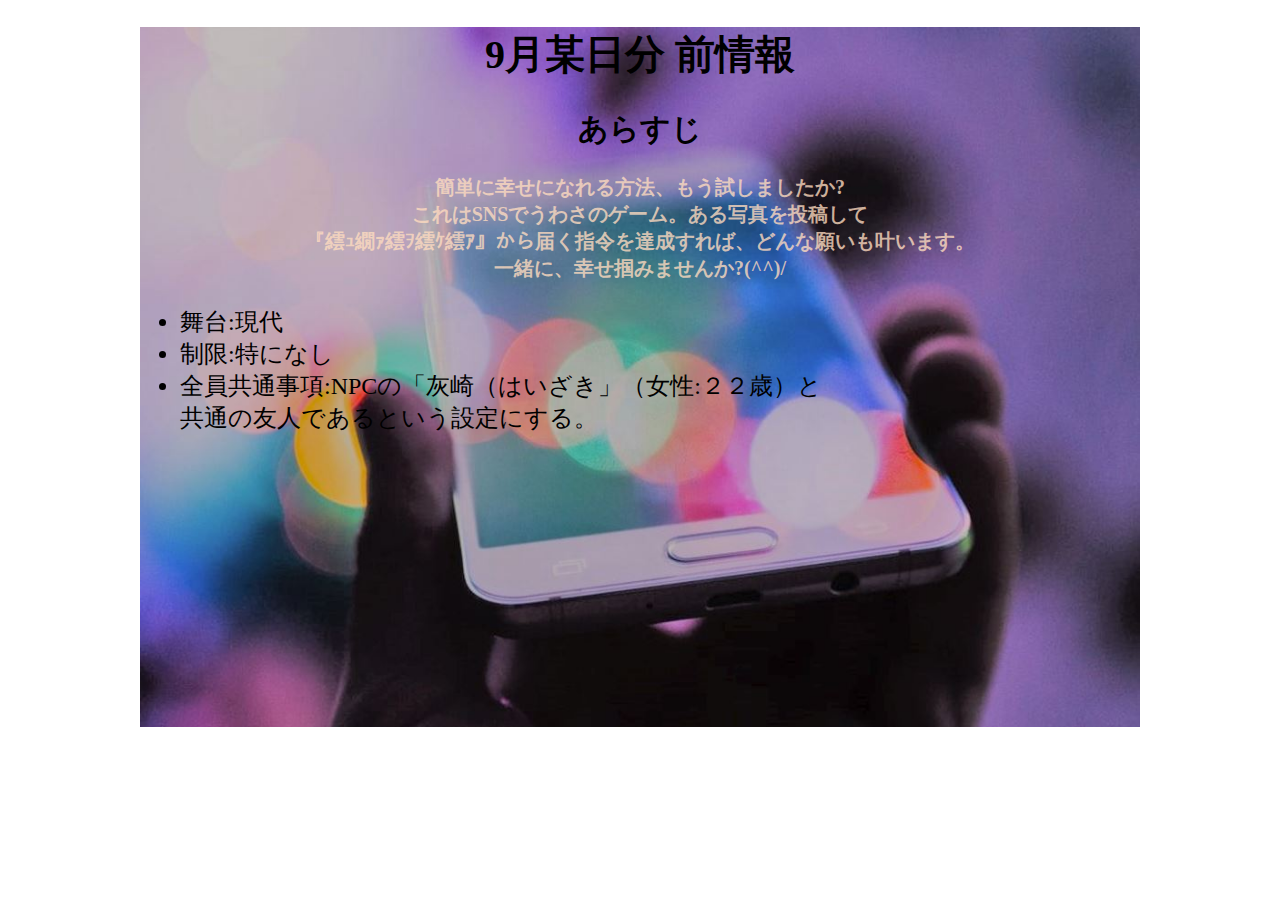
==== scenario.html @ 5e3fe1f1 "Add files via upload" ====
<!DOCTYPE html>
<html lang="en">
  <head>
    <meta charset="UTF-8" />
    <meta http-equiv="X-UA-Compatible" content="IE=edge" />
    <meta name="viewport" content="width=device-width, initial-scale=1.0" />
    <title>坂本卓屋　総本家</title>
    <link rel="stylesheet" href="scenario-stylesheet.css" />
  </head>
  <body>
    <div id="wrapper">
      <header class="header-wrapper">
        <div class="header-headline">
          <h1>9月某日分 前情報</h1>
          <h2>あらすじ</h2>
          <p>
            簡単に幸せになれる方法、もう試しましたか?<br />
            これはSNSでうわさのゲーム。ある写真を投稿して<br />
            『繧ｭ繝ｧ繧ｦ繧ｹ繧ｱ』から届く指令を達成すれば、どんな願いも叶います。<br />
            一緒に、幸せ掴みませんか?(^^)/
          </p>
        </div>
        <div class="header-document">
          <ul>
            <li>舞台:現代</li>
            <li>制限:特になし</li>
            <li>
              全員共通事項:NPCの「灰崎（はいざき」（女性:２２歳）と<br />
              共通の友人であるという設定にする。
            </li>
          </ul>
        </div>
      </header>
    </div>
  </body>
</html>
---- scenario-stylesheet.css ----
#wrapper {
  width: 1000px;
  margin: auto;
}

.header-wrapper {
  background-image: url(view/scenario.JPG);
  background-color: rgba(255, 255, 255, 0.89);
  background-size: cover;
  width: 100%;
  height: 700px;
}

.header-headline {
  text-align: center;
  font-size: 20px;
  font-weight: bold;
}

.header-headline p {
  color: rgba(255, 220, 192, 0.781);
}

.header-document {
  font-size: 24px;
}
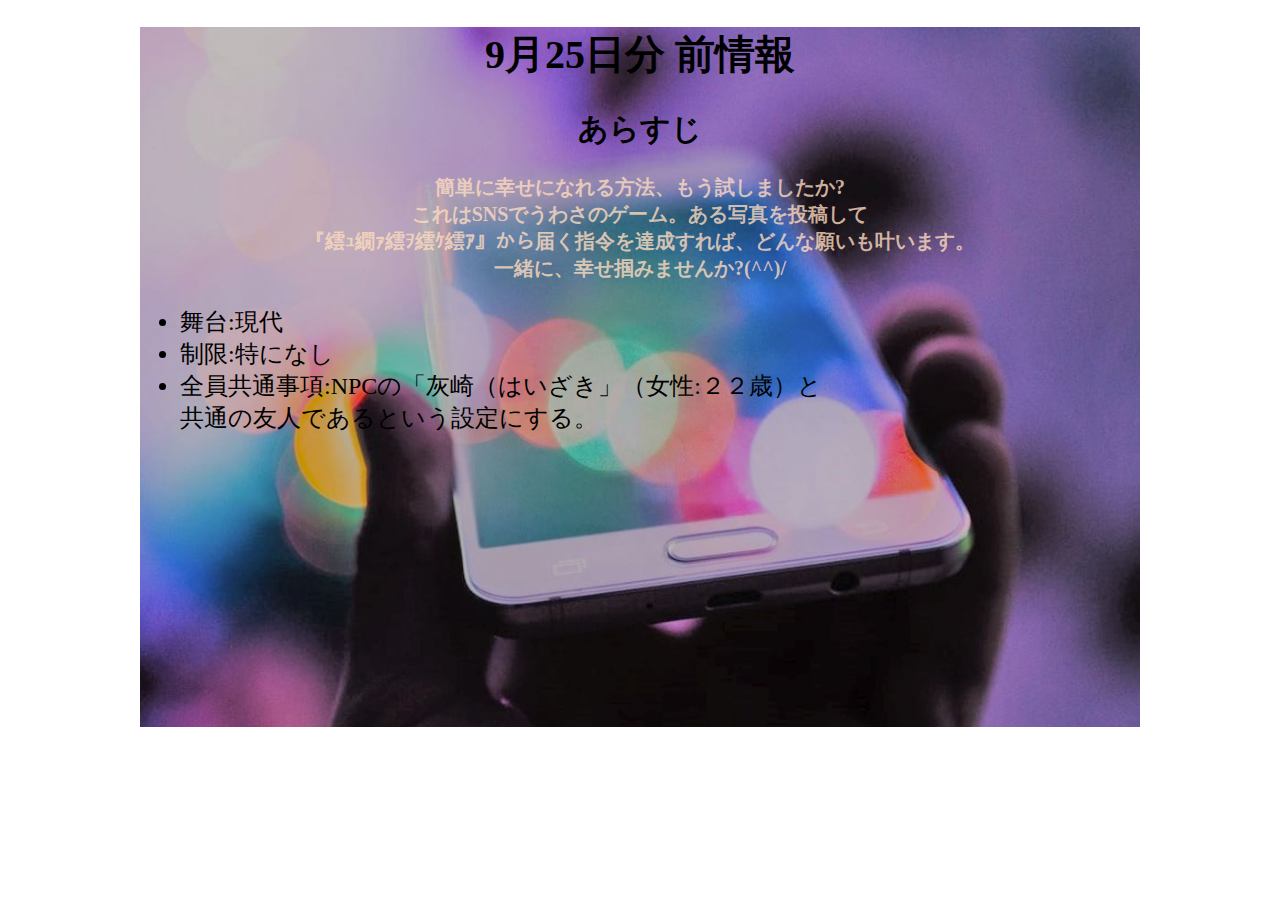
==== commit 8bfb89cb: "Add files via upload" ====
--- a/scenario.html
+++ b/scenario.html
@@ -11,7 +11,7 @@
     <div id="wrapper">
       <header class="header-wrapper">
         <div class="header-headline">
-          <h1>9月某日分 前情報</h1>
+          <h1>9月25日分 前情報</h1>
           <h2>あらすじ</h2>
           <p>
             簡単に幸せになれる方法、もう試しましたか?<br />
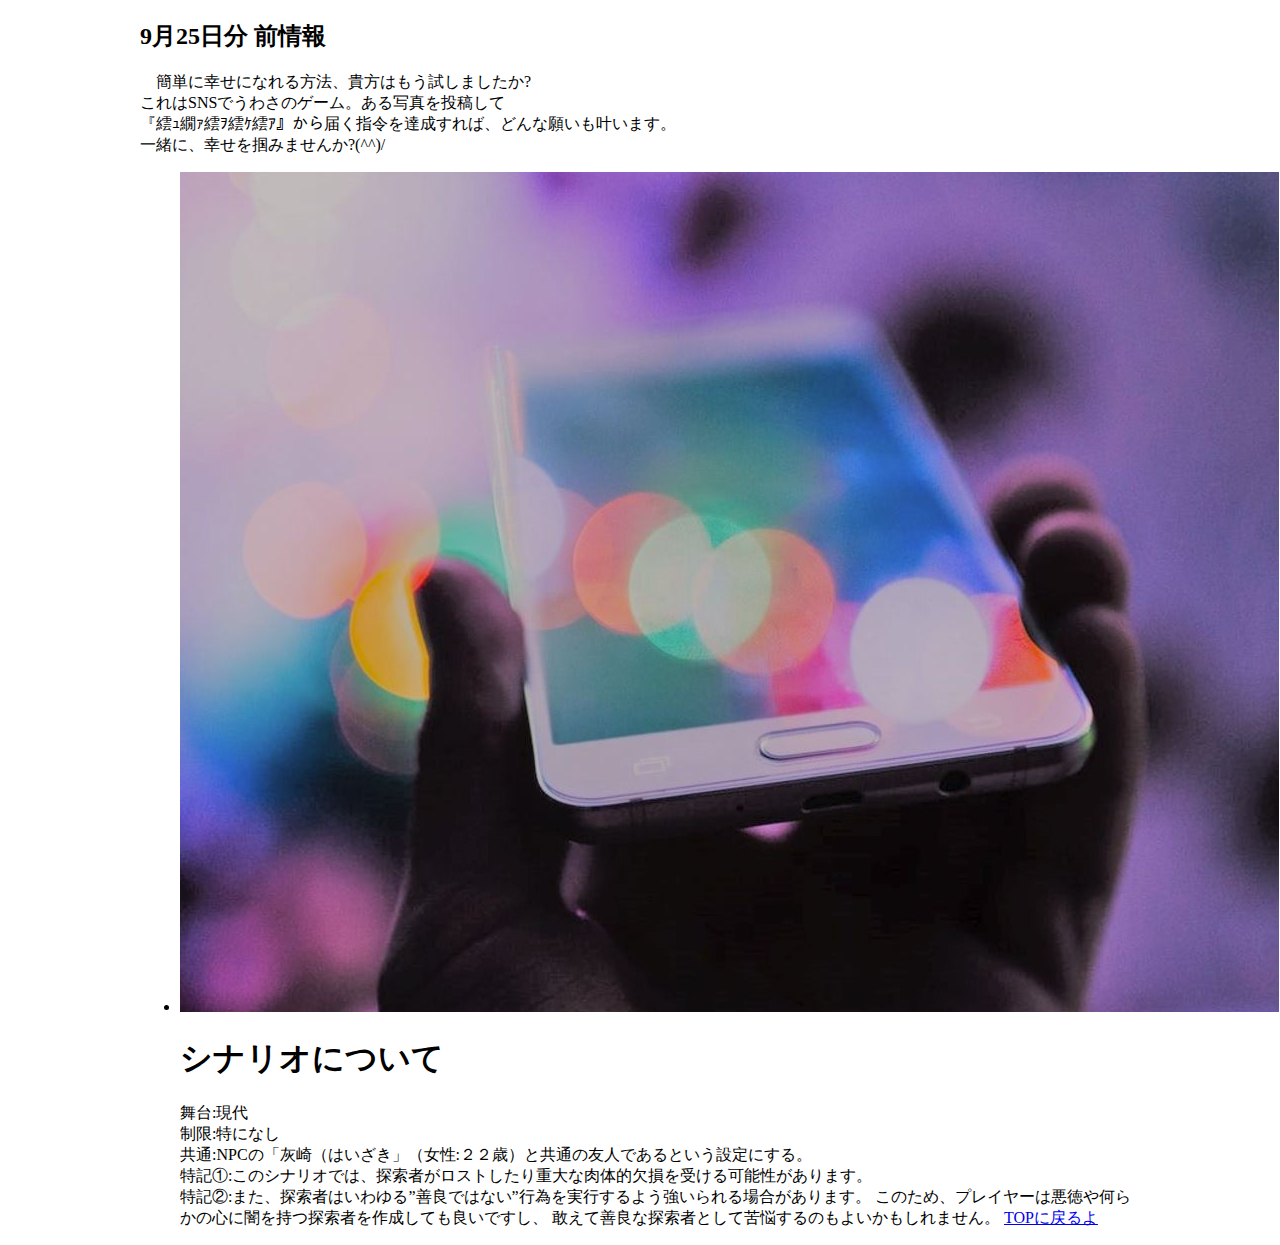
==== commit b0118953: "Add files via upload" ====
--- a/scenario.html
+++ b/scenario.html
@@ -9,28 +9,40 @@
   </head>
   <body>
     <div id="wrapper">
-      <header class="header-wrapper">
-        <div class="header-headline">
-          <h1>9月25日分 前情報</h1>
-          <h2>あらすじ</h2>
-          <p>
-            簡単に幸せになれる方法、もう試しましたか?<br />
+      <section class="p-blog">
+        <div class="c-heading">
+          <h2 class="c-heading__ttl">9月25日分 前情報</h2>
+          <p class="c-heading__txt">
+            　簡単に幸せになれる方法、貴方はもう試しましたか?<br />
             これはSNSでうわさのゲーム。ある写真を投稿して<br />
             『繧ｭ繝ｧ繧ｦ繧ｹ繧ｱ』から届く指令を達成すれば、どんな願いも叶います。<br />
-            一緒に、幸せ掴みませんか?(^^)/
+            一緒に、幸せを掴みませんか?(^^)/
           </p>
         </div>
-        <div class="header-document">
-          <ul>
-            <li>舞台:現代</li>
-            <li>制限:特になし</li>
-            <li>
-              全員共通事項:NPCの「灰崎（はいざき」（女性:２２歳）と<br />
-              共通の友人であるという設定にする。
-            </li>
-          </ul>
-        </div>
-      </header>
+        <!-- Blog固有 写真・文章を横並び * 3セット -->
+        <ul class="p-blogList">
+          <li>
+            <img class="p-blogList__photo" src="view/scenario.JPG" />
+            <div class="p-blogBox">
+              <h1 class="p-blogBox__ttl">シナリオについて</h1>
+              <p class="p-blogBox__txt">
+                <span>舞台:現代</span><br />
+                <span>制限:特になし</span><br />
+                <span>
+                  共通:NPCの「灰崎（はいざき」（女性:２２歳）と共通の友人であるという設定にする。</br>
+                </span>
+                <span class="p-boxSpecial">
+                  特記①:このシナリオでは、探索者がロストしたり重大な肉体的欠損を受ける可能性があります。<br />
+                  特記②:また、探索者はいわゆる”善良ではない”行為を実行するよう強いられる場合があります。
+                  このため、プレイヤーは悪徳や何らかの心に闇を持つ探索者を作成しても良いですし、
+                  敢えて善良な探索者として苦悩するのもよいかもしれません。
+                </span>
+                <a href="index.html">TOPに戻るよ</a>
+              </p>
+            </div>
+          </li>
+        </ul>
+      </section>
     </div>
   </body>
 </html>
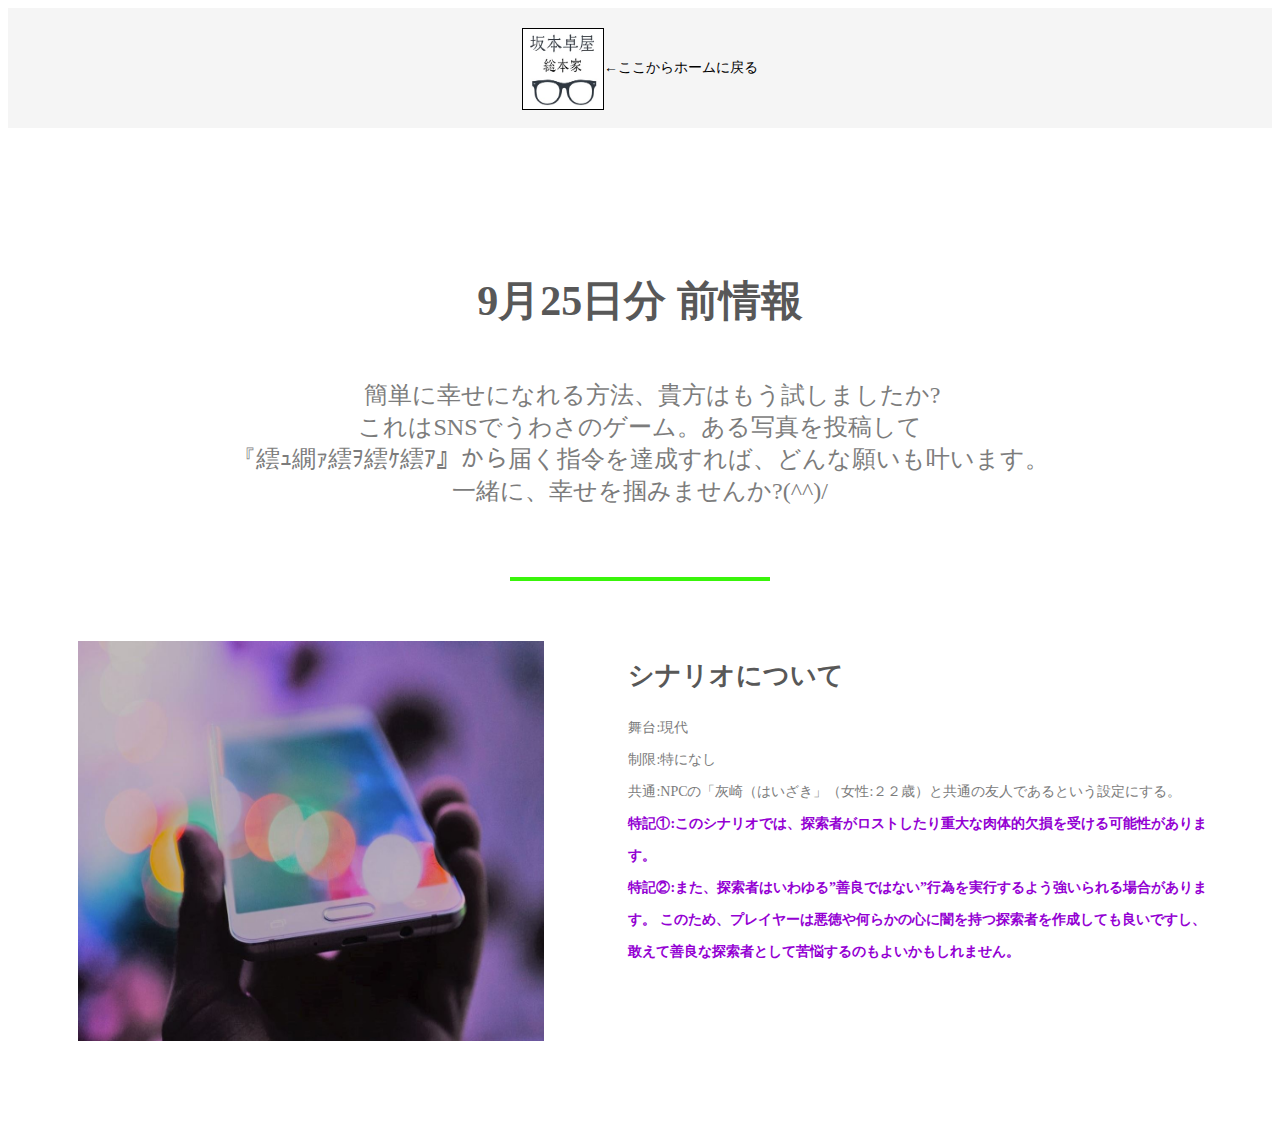
==== commit e141091c: "Add files via upload" ====
--- a/scenario.html
+++ b/scenario.html
@@ -5,10 +5,18 @@
     <meta http-equiv="X-UA-Compatible" content="IE=edge" />
     <meta name="viewport" content="width=device-width, initial-scale=1.0" />
     <title>坂本卓屋　総本家</title>
-    <link rel="stylesheet" href="scenario-stylesheet.css" />
+    <link rel="stylesheet" href="scenario.css" />
   </head>
   <body>
     <div id="wrapper">
+      <header class="l-header">
+        <div class="p-header">
+          <a class="p-header__link" href="index.html"
+            ><img class="p-header__logo" src="view/TRPG-logo.jpg"
+          /></a>
+          <span class="p-header__txt">←ここからホームに戻る</span>
+        </div>
+      </header>    
       <section class="p-blog">
         <div class="c-heading">
           <h2 class="c-heading__ttl">9月25日分 前情報</h2>
@@ -37,7 +45,6 @@
                   このため、プレイヤーは悪徳や何らかの心に闇を持つ探索者を作成しても良いですし、
                   敢えて善良な探索者として苦悩するのもよいかもしれません。
                 </span>
-                <a href="index.html">TOPに戻るよ</a>
               </p>
             </div>
           </li>
--- a/scenario.css
+++ b/scenario.css
@@ -0,0 +1,152 @@
+/* BLOG  */
+.p-blog {
+  margin-top: 30px;
+  padding: 80px 30px 0 30px;
+}
+
+/* header */
+.p-header {
+  display: flex;
+  justify-content: center;
+  height: 120px;
+  line-height: 120px;
+  background-color: #0303040a;
+}
+
+.p-header__link {
+  padding: 20px 0;
+}
+
+.p-header__logo {
+  border: 1px solid #000;
+  height: 80px;
+  width: 80px;
+}
+
+.p-header__txt {
+  font-size: 14px;
+}
+
+/* ABOUT・WORK・BLOG　共通見出し */
+.c-heading {
+  position: relative;
+  padding-bottom: 50px;
+  text-align: center;
+}
+/* 疑似要素設置 */
+.c-heading ::after {
+  display: block;
+  content: "";
+  position: absolute;
+  left: 50%;
+  bottom: 0;
+  width: 260px;
+  height: 4px;
+  transform: translateX(-50%);
+  background-color: #39f50a;
+}
+/* 共通見出し(c-heading)ではなくそれぞれ固有の要素の余白として指定 */
+.p-aboutList,
+.p-workList,
+.p-blogList {
+  margin-top: 60px;
+}
+
+/* ABOUT・WORK・BLOG > タイトル */
+.c-heading__ttl {
+  color: #585858;
+  font-size: 42px;
+}
+
+/* ABOUT・WORK・BLOG　> ロレサムテキスト */
+.c-heading__txt {
+  margin-top: 50px;
+  color: #7c7c7c;
+  font-size: 24px;
+}
+
+/* Blog */
+/* 2つ目以降の兄弟要素のみ余白指定 */
+.p-blogList li:nth-child(n + 1) {
+  margin-bottom: 80px;
+}
+.p-blogBox__ttl {
+  margin-bottom: 10px;
+  font-size: 26px;
+  color: #585858;
+}
+.p-blogBox__txt {
+  margin-bottom: 60px;
+  font-size: 18px;
+  color: #7c7c7c;
+  line-height: 30px;
+}
+.p-boxSpecial {
+  font-size: 16px;
+  font-weight: bold;
+  color: darkviolet;
+}
+.p-blogBox__txt span {
+  font-size: 14px;
+}
+
+@media screen and (max-width: 768px) {
+  /* SP style */
+  /* 共通見出し　テキスト */
+  .c-heading__txt {
+    font-size: 16px;
+    line-height: 30px;
+    letter-spacing: 0px;
+  }
+
+  /* Blog */
+  .p-blogList__photo {
+    margin-bottom: 20px;
+    width: 100%;
+  }
+  .p-blogList li:nth-child(n + 1) {
+    margin-bottom: 40px;
+  }
+  .p-blogBox {
+    text-align: center;
+  }
+
+  .p-blogBox__ttl {
+    display: inline;
+    font-size: 22px;
+  }
+  .p-blogBox__txt {
+    font-size: 14px;
+    line-height: 15px;
+    margin-bottom: 40px;
+  }
+  .p-blogBox__txt li {
+    font-size: 10px;
+  }
+  .p-boxSpecial {
+    font-size: 10px;
+  }
+}
+
+@media screen and (min-width: 769px) {
+  /* PC style */
+  /* Blog */
+  .p-blogList li {
+    display: flex;
+    justify-content: space-between;
+    height: 400px;
+  }
+  .p-blogList li:nth-child(2) {
+    flex-direction: row-reverse;
+    text-align: right;
+  }
+  .p-blogList__photo {
+    width: 40%;
+  }
+
+  /* box(ttl + txt + btn + special)*/
+  .p-blogBox {
+    margin: 0 20px;
+    width: 51%;
+  }
+}
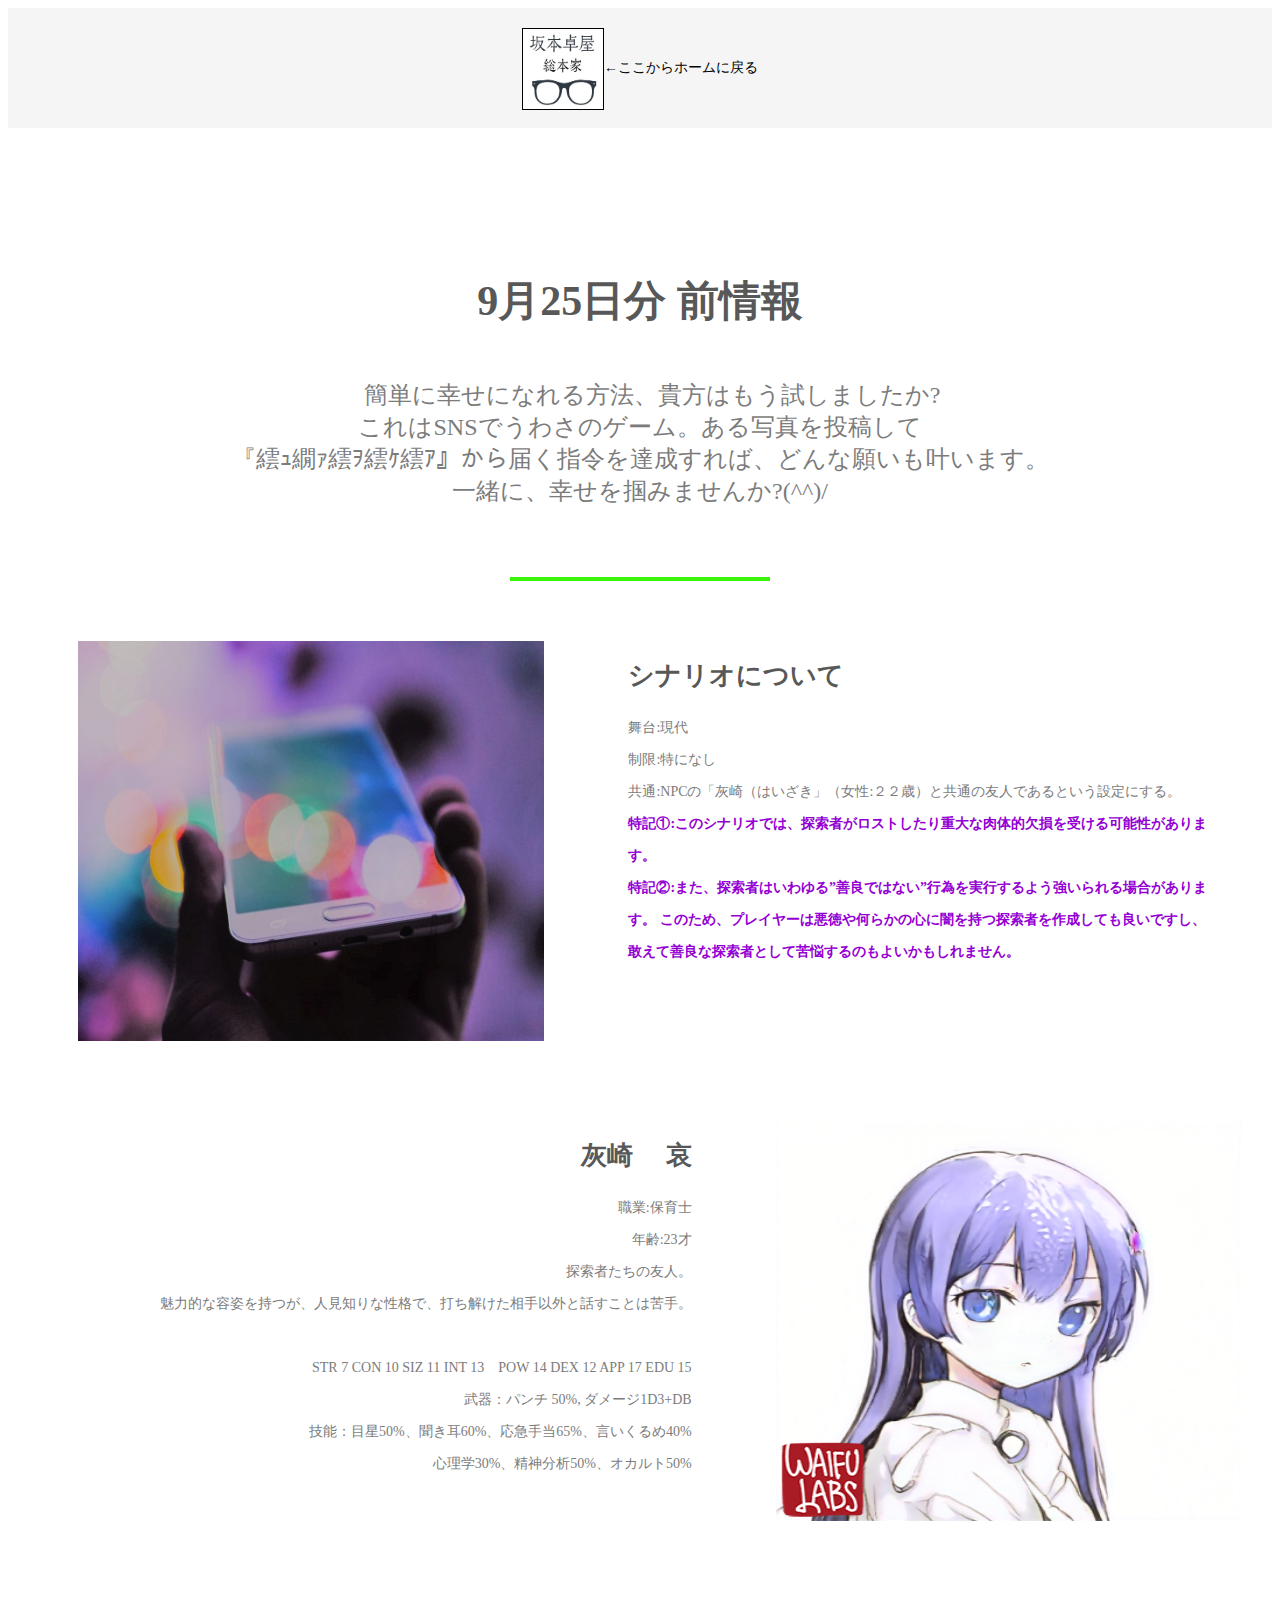
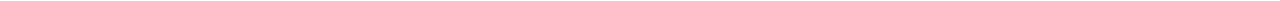
==== commit e5771e74: "Add files via upload" ====
--- a/scenario.html
+++ b/scenario.html
@@ -48,6 +48,25 @@
               </p>
             </div>
           </li>
+          <li>
+            <img class="p-blogList__photo" src="chara/haizaki.png" />
+            <div class="p-blogBox">
+              <h1 class="p-blogBox__ttl">灰崎　 哀</h1>
+              <p class="p-blogBox__txt">
+                <span>職業:保育士</span><br />
+                <span>年齢:23才</span><br />
+                <span>
+                  探索者たちの友人。</br>
+                  魅力的な容姿を持つが、人見知りな性格で、打ち解けた相手以外と話すことは苦手。</br>
+                  </br>
+                  STR 7  CON 10 SIZ 11  INT 13　POW 14 DEX 12 APP 17  EDU 15</br>
+                  武器：パンチ 50%, ダメージ1D3+DB </br>
+                  技能：目星50%、聞き耳60%、応急手当65%、言いくるめ40%</br>
+                  心理学30%、精神分析50%、オカルト50%</br>
+                </span>
+              </p>
+            </div>
+          </li>
         </ul>
       </section>
     </div>
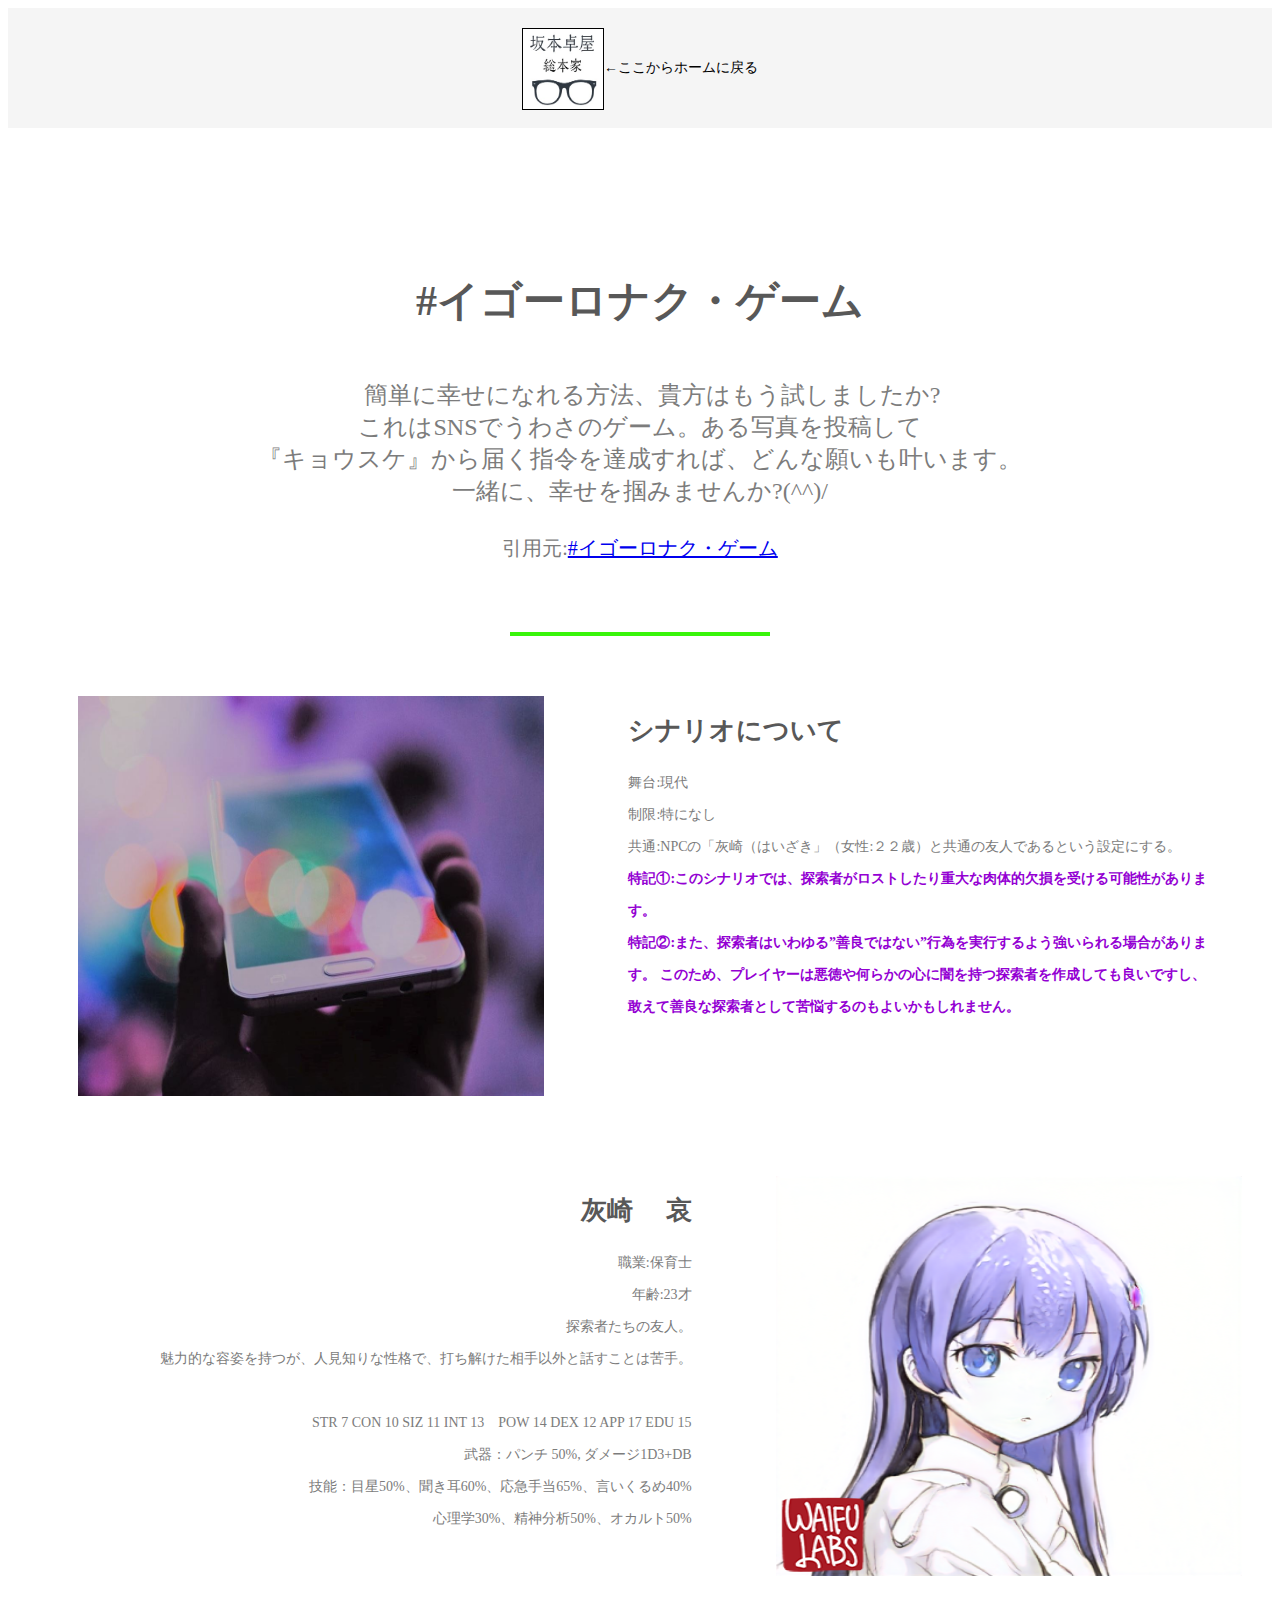
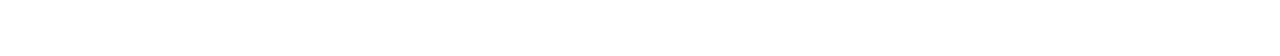
==== commit 607941f3: "Add files via upload" ====
--- a/scenario.html
+++ b/scenario.html
@@ -19,12 +19,14 @@
       </header>    
       <section class="p-blog">
         <div class="c-heading">
-          <h2 class="c-heading__ttl">9月25日分 前情報</h2>
+          <h2 class="c-heading__ttl">#イゴーロナク・ゲーム</h2>
           <p class="c-heading__txt">
             　簡単に幸せになれる方法、貴方はもう試しましたか?<br />
             これはSNSでうわさのゲーム。ある写真を投稿して<br />
-            『繧ｭ繝ｧ繧ｦ繧ｹ繧ｱ』から届く指令を達成すれば、どんな願いも叶います。<br />
-            一緒に、幸せを掴みませんか?(^^)/
+            『キョウスケ』から届く指令を達成すれば、どんな願いも叶います。<br />
+            一緒に、幸せを掴みませんか?(^^)/<br />
+            <br />
+            <small>引用元:<a href="https://dnekod.web.fc2.com/ygolonac-game.html">#イゴーロナク・ゲーム</a></small> 
           </p>
         </div>
         <!-- Blog固有 写真・文章を横並び * 3セット -->
